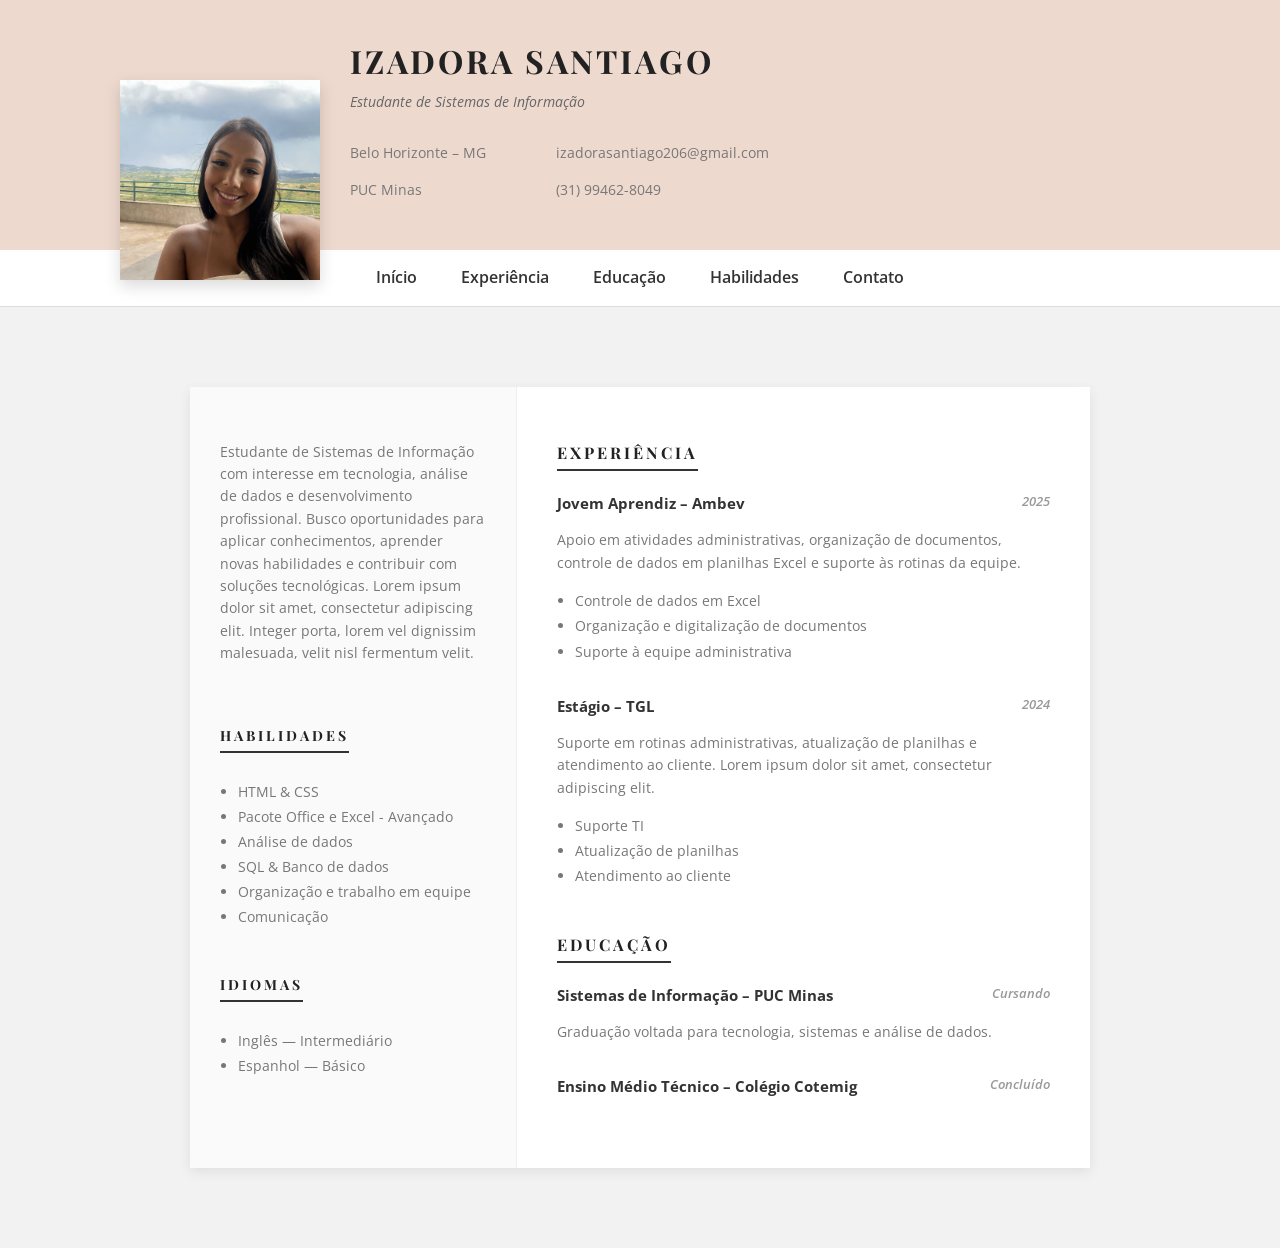
==== index.html @ 721e12c9 "Alterações do site - matrícula: 917459" ====
<!DOCTYPE html>
<html lang="pt-br">

<head>

    <meta charset="UTF-8">
    <meta name="viewport" content="width=device-width, initial-scale=1.0">

    <title>Currículo - Izadora Santiago</title>

    <link rel="stylesheet" href="style.css">

    <link
        href="https://fonts.googleapis.com/css2?family=Playfair+Display:wght@500;700&family=Open+Sans:wght@300;400;600&display=swap"
        rel="stylesheet">

</head>

<body>
    <div class="topo">
        <div class="topo-info">
            <h1>IZADORA SANTIAGO</h1>
            <p class="cargo">Estudante de Sistemas de Informação</p>
            <div class="contatos">

                <div>
                    <p>Belo Horizonte – MG</p>
                    <p>PUC Minas</p>
                </div>

                <div>
                    <p>izadorasantiago206@gmail.com</p>
                    <p>(31) 99462-8049</p>
                </div>

            </div>

        </div>

    </div>

    <nav class="menu">

        <a href="#">Início</a>
        <a href="#">Experiência</a>
        <a href="#">Educação</a>
        <a href="#">Habilidades</a>
        <a href="#">Contato</a>

    </nav>

    <img src="FotoCurriculo.jpeg" class="foto">

    <div class="container">

        <aside>

            <p class="descricao">

                Estudante de Sistemas de Informação com interesse em tecnologia,
                análise de dados e desenvolvimento profissional. Busco oportunidades
                para aplicar conhecimentos, aprender novas habilidades e contribuir
                com soluções tecnológicas.

                Lorem ipsum dolor sit amet, consectetur adipiscing elit. Integer
                porta, lorem vel dignissim malesuada, velit nisl fermentum velit.

            </p>

            <h2>HABILIDADES</h2>

            <ul>

                <li>HTML & CSS</li>
                <li>Pacote Office e Excel - Avançado</li>
                <li>Análise de dados</li>
                <li>SQL & Banco de dados</li>
                <li>Organização e trabalho em equipe</li>
                <li>Comunicação</li>

            </ul>

            <h2>IDIOMAS</h2>

            <ul>

                <li>Inglês — Intermediário</li>
                <li>Espanhol — Básico</li>

            </ul>

        </aside>

        <main>

            <section>

                <h2>EXPERIÊNCIA</h2>

                <div class="job">

                    <div class="job-titulo">

                        <strong>Jovem Aprendiz – Ambev</strong>
                        <span class="data">2025</span>

                    </div>

                    <p>

                        Apoio em atividades administrativas, organização de documentos,
                        controle de dados em planilhas Excel e suporte às rotinas da equipe.

                    </p>

                    <ul>

                        <li>Controle de dados em Excel</li>
                        <li>Organização e digitalização de documentos</li>
                        <li>Suporte à equipe administrativa</li>

                    </ul>

                </div>

                <div class="job">

                    <div class="job-titulo">

                        <strong>Estágio – TGL</strong>
                        <span class="data">2024</span>

                    </div>

                    <p>

                        Suporte em rotinas administrativas, atualização de planilhas e
                        atendimento ao cliente.

                        Lorem ipsum dolor sit amet, consectetur adipiscing elit.

                    </p>

                    <ul>

                        <li>Suporte TI</li>
                        <li>Atualização de planilhas</li>
                        <li>Atendimento ao cliente</li>

                    </ul>

                </div>

            </section>

            <section>

                <h2>EDUCAÇÃO</h2>

                <div class="job">

                    <div class="job-titulo">

                        <strong>Sistemas de Informação – PUC Minas</strong>
                        <span class="data">Cursando</span>

                    </div>

                    <p>

                        Graduação voltada para tecnologia, sistemas e análise de dados.

                    </p>

                </div>

                <div class="job">

                    <div class="job-titulo">

                        <strong>Ensino Médio Técnico – Colégio Cotemig</strong>
                        <span class="data">Concluído</span>

                    </div>

                </div>

            </section>

        </main>

    </div>

</body>

</html>
---- style.css ----
body{
margin:0;
font-family:'Open Sans', sans-serif;
background:#f2f2f2;
color:#555;
line-height:1.6;
}

.topo{
background:#EED9CE;
height:250px;
display:flex;
align-items:center;
padding-left:350px;
}

.topo-info h1{
font-family:'Playfair Display', serif;
letter-spacing:3px;
font-size:32px;
margin:0;
color:#222;
}

.menu{
    background:#ffffff;
    text-align:center;
    padding:15px;
    border-bottom:1px solid #ddd;
}

.menu a{
    text-decoration:none;
    color:#333;
    margin:0 20px;
    font-weight:600;
}

.menu a:hover{
    color:#e8bfbf;
    transition: 0.20s;
}
.cargo{
margin-top:5px;
font-style:italic;
color:#666;
}

.contatos{
display:flex;
gap:70px;
margin-top:15px;
font-size:14px;
color:#666;
}

.foto{
width:200px;
height:200px;
object-fit:cover;

position:absolute;
top:80px;
left:120px;

box-shadow:0 6px 15px rgba(0,0,0,0.15);
}

.container{
width:900px;
margin:80px auto;
background:white;
display:flex;
box-shadow:0 4px 12px rgba(0,0,0,0.08);
}


aside{
width:35%;
padding:40px 30px;
background:#fafafa;
border-right:1px solid #eee;
}


.descricao{
font-size:14px;
color:#777;
margin-bottom:30px;
}


aside h2{
font-family:'Playfair Display', serif;
font-size:14px;
letter-spacing:3px;
color:#222;
border-bottom:2px solid #333;
display:inline-block;
padding-bottom:4px;
margin-top:30px;
}


ul{
padding-left:18px;
font-size:14px;
color:#777;
line-height:1.8;
}

main{
width:65%;
padding:40px;
}


main h2{
font-family:'Playfair Display', serif;
font-size:16px;
letter-spacing:3px;
color:#222;
border-bottom:2px solid #333;
display:inline-block;
padding-bottom:4px;
margin-bottom:20px;
}


.job{
margin-bottom:30px;
}


.job-titulo{
display:flex;
justify-content:space-between;
font-size:15px;
font-weight:600;
color:#333;
margin-bottom:5px;
}

.data{
color:#999;
font-style:italic;
font-size:13px;
}


p{
font-size:14px;
color:#777;
}

@media (max-width:900px){

.container{
flex-direction:column;
width:95%;
}

aside, main{
width:100%;
}

.foto{
position:relative;
top:0;
left:0;
margin:auto;
display:block;
margin-top:-90px;
}

.topo{
padding-left:20px;
}

}
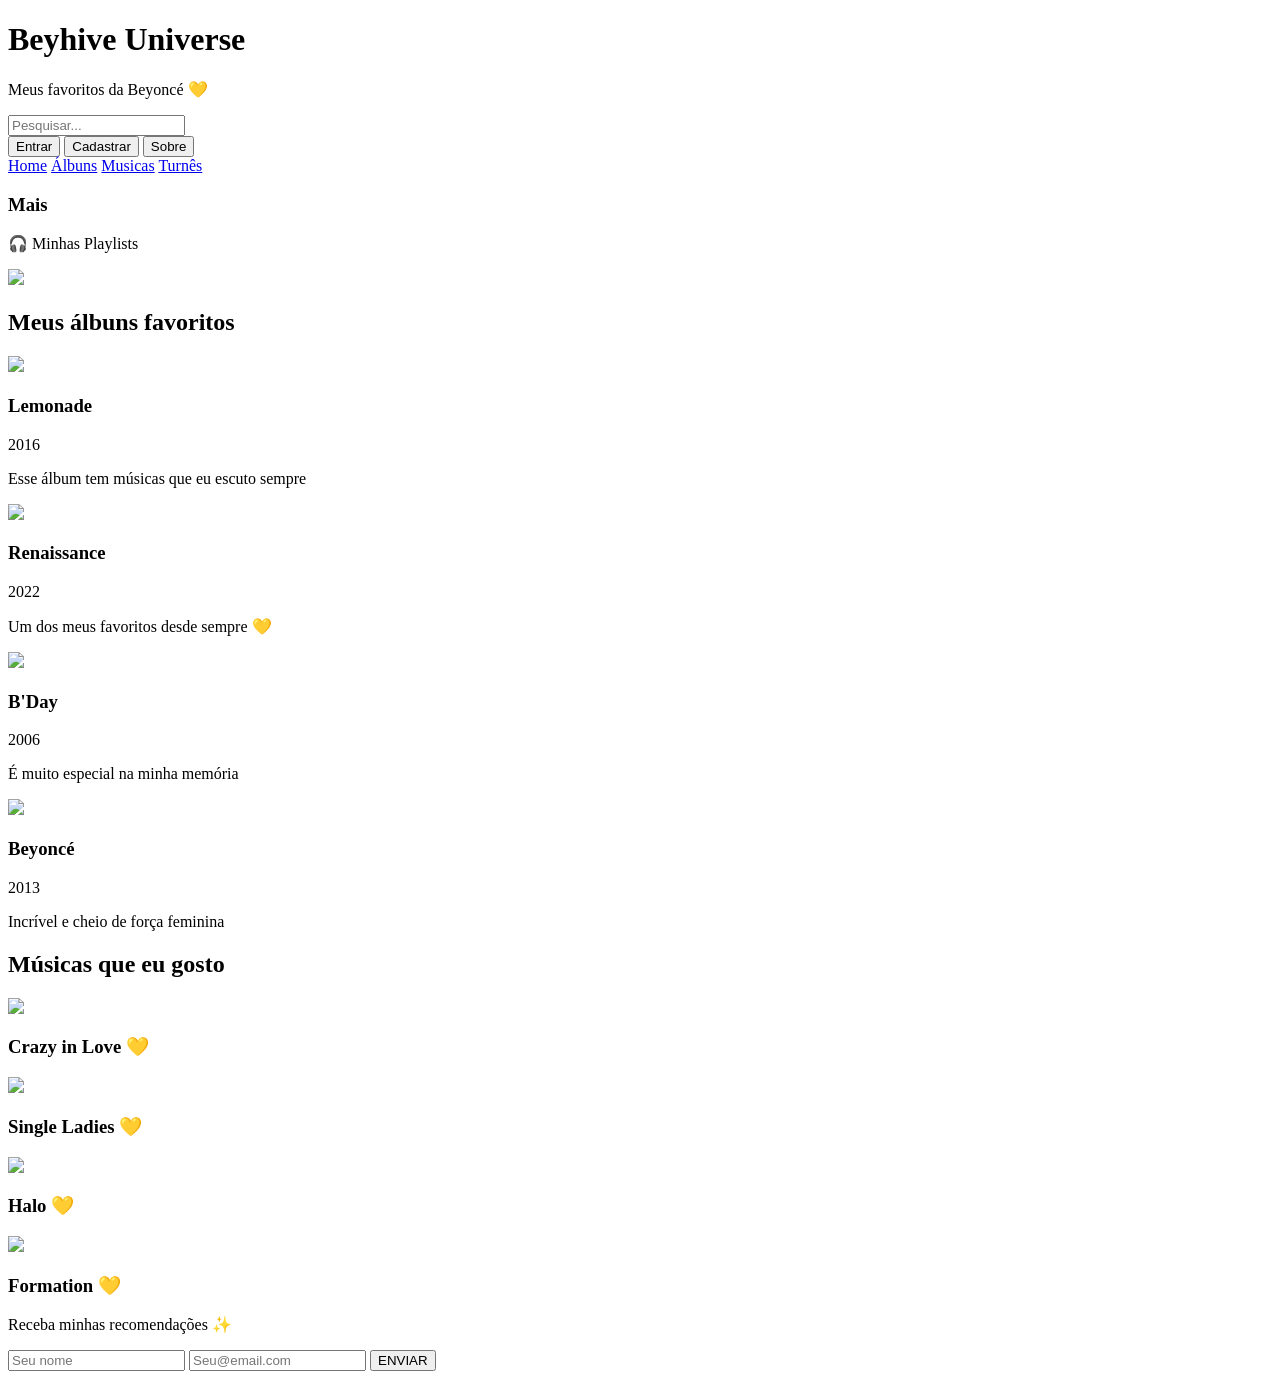
==== commit ed37b71a: "organizando estrutura do projeto (html, css e images)" ====
--- a/index.html
+++ b/index.html
@@ -1,196 +1,125 @@
 <!DOCTYPE html>
 <html lang="pt-br">
+<head>
+    <meta charset="UTF-8">
+    <title>Beyhive Universe</title>
+    <link rel="stylesheet" href="css/style.css">
+</head>
+<body>
 
-<head>
+<header class="topo">
+    <div>
+        <h1>Beyhive Universe</h1>
+        <p class="subtitulo">Meus favoritos da Beyoncé 💛</p>
+    </div>
 
-    <meta charset="UTF-8">
-    <meta name="viewport" content="width=device-width, initial-scale=1.0">
+    <input type="text" placeholder="Pesquisar..." class="pesquisa">
 
-    <title>Currículo - Izadora Santiago</title>
+    <div class="botoes">
+        <button>Entrar</button>
+        <button>Cadastrar</button>
+        <button>Sobre</button>
+    </div>
+</header>
 
-    <link rel="stylesheet" href="style.css">
+<div class="container">
 
-    <link
-        href="https://fonts.googleapis.com/css2?family=Playfair+Display:wght@500;700&family=Open+Sans:wght@300;400;600&display=swap"
-        rel="stylesheet">
+    <!-- MENU -->
+    <nav class="sidebar">
+        <a href="#"> Home</a>
+        <a href="#"> Álbuns</a>
+        <a href="#"> Musicas</a>
+        <a href="#"> Turnês</a>
 
-</head>
+        <h3>Mais</h3>
+        <p>🎧 Minhas Playlists</p>
+    </nav>
 
-<body>
-    <div class="topo">
-        <div class="topo-info">
-            <h1>IZADORA SANTIAGO</h1>
-            <p class="cargo">Estudante de Sistemas de Informação</p>
-            <div class="contatos">
+    <main>
 
-                <div>
-                    <p>Belo Horizonte – MG</p>
-                    <p>PUC Minas</p>
-                </div>
+        
+        <section class="banner">
+            <img src="https://picsum.photos/id/1011/900/250">
+        </section>
 
-                <div>
-                    <p>izadorasantiago206@gmail.com</p>
-                    <p>(31) 99462-8049</p>
-                </div>
+        
+        <section>
+            <h2>Meus álbuns favoritos</h2>
+
+            <div class="cards">
+
+                <article class="card">
+                    <img src="https://picsum.photos/id/100/200">
+                    <h3>Lemonade</h3>
+                    <p>2016</p>
+                    <p>Esse álbum tem músicas que eu escuto sempre</p>
+                </article>
+
+                <article class="card">
+                    <img src="https://picsum.photos/id/101/200">
+                    <h3>Renaissance</h3>
+                    <p>2022</p>
+                    <p>Um dos meus favoritos desde sempre 💛</p>
+                </article>
+
+                <article class="card">
+                    <img src="https://picsum.photos/id/102/200">
+                    <h3>B'Day</h3>
+                    <p>2006</p>
+                    <p>É muito especial na minha memória</p>
+                </article>
+
+                <article class="card">
+                    <img src="https://picsum.photos/id/103/200">
+                    <h3>Beyoncé</h3>
+                    <p>2013</p>
+                    <p>Incrível e cheio de força feminina</p>
+                </article>
 
             </div>
+        </section>
 
-        </div>
+        
+        <section>
+            <h2>Músicas que eu gosto</h2>
 
-    </div>
+            <div class="cards">
 
-    <nav class="menu">
+                <article class="card">
+                    <img src="https://picsum.photos/id/104/200">
+                    <h3>Crazy in Love 💛</h3>
+                </article>
 
-        <a href="#">Início</a>
-        <a href="#">Experiência</a>
-        <a href="#">Educação</a>
-        <a href="#">Habilidades</a>
-        <a href="#">Contato</a>
+                <article class="card">
+                    <img src="https://picsum.photos/id/105/200">
+                    <h3>Single Ladies 💛</h3>
+                </article>
 
-    </nav>
+                <article class="card">
+                    <img src="https://picsum.photos/id/106/200">
+                    <h3>Halo 💛</h3>
+                </article>
 
-    <img src="FotoCurriculo.jpeg" class="foto">
+                <article class="card">
+                    <img src="https://picsum.photos/id/107/200">
+                    <h3>Formation 💛</h3>
+                </article>
 
-    <div class="container">
+            </div>
+        </section>
 
-        <aside>
+    </main>
+</div>
 
-            <p class="descricao">
+<footer class="footer">
+    <p>Receba minhas recomendações ✨</p>
 
-                Estudante de Sistemas de Informação com interesse em tecnologia,
-                análise de dados e desenvolvimento profissional. Busco oportunidades
-                para aplicar conhecimentos, aprender novas habilidades e contribuir
-                com soluções tecnológicas.
-
-                Lorem ipsum dolor sit amet, consectetur adipiscing elit. Integer
-                porta, lorem vel dignissim malesuada, velit nisl fermentum velit.
-
-            </p>
-
-            <h2>HABILIDADES</h2>
-
-            <ul>
-
-                <li>HTML & CSS</li>
-                <li>Pacote Office e Excel - Avançado</li>
-                <li>Análise de dados</li>
-                <li>SQL & Banco de dados</li>
-                <li>Organização e trabalho em equipe</li>
-                <li>Comunicação</li>
-
-            </ul>
-
-            <h2>IDIOMAS</h2>
-
-            <ul>
-
-                <li>Inglês — Intermediário</li>
-                <li>Espanhol — Básico</li>
-
-            </ul>
-
-        </aside>
-
-        <main>
-
-            <section>
-
-                <h2>EXPERIÊNCIA</h2>
-
-                <div class="job">
-
-                    <div class="job-titulo">
-
-                        <strong>Jovem Aprendiz – Ambev</strong>
-                        <span class="data">2025</span>
-
-                    </div>
-
-                    <p>
-
-                        Apoio em atividades administrativas, organização de documentos,
-                        controle de dados em planilhas Excel e suporte às rotinas da equipe.
-
-                    </p>
-
-                    <ul>
-
-                        <li>Controle de dados em Excel</li>
-                        <li>Organização e digitalização de documentos</li>
-                        <li>Suporte à equipe administrativa</li>
-
-                    </ul>
-
-                </div>
-
-                <div class="job">
-
-                    <div class="job-titulo">
-
-                        <strong>Estágio – TGL</strong>
-                        <span class="data">2024</span>
-
-                    </div>
-
-                    <p>
-
-                        Suporte em rotinas administrativas, atualização de planilhas e
-                        atendimento ao cliente.
-
-                        Lorem ipsum dolor sit amet, consectetur adipiscing elit.
-
-                    </p>
-
-                    <ul>
-
-                        <li>Suporte TI</li>
-                        <li>Atualização de planilhas</li>
-                        <li>Atendimento ao cliente</li>
-
-                    </ul>
-
-                </div>
-
-            </section>
-
-            <section>
-
-                <h2>EDUCAÇÃO</h2>
-
-                <div class="job">
-
-                    <div class="job-titulo">
-
-                        <strong>Sistemas de Informação – PUC Minas</strong>
-                        <span class="data">Cursando</span>
-
-                    </div>
-
-                    <p>
-
-                        Graduação voltada para tecnologia, sistemas e análise de dados.
-
-                    </p>
-
-                </div>
-
-                <div class="job">
-
-                    <div class="job-titulo">
-
-                        <strong>Ensino Médio Técnico – Colégio Cotemig</strong>
-                        <span class="data">Concluído</span>
-
-                    </div>
-
-                </div>
-
-            </section>
-
-        </main>
-
-    </div>
+    <form>
+        <input type="text" placeholder="Seu nome">
+        <input type="email" placeholder="Seu@email.com">
+        <button>ENVIAR</button>
+    </form>
+</footer>
 
 </body>
-
 </html>
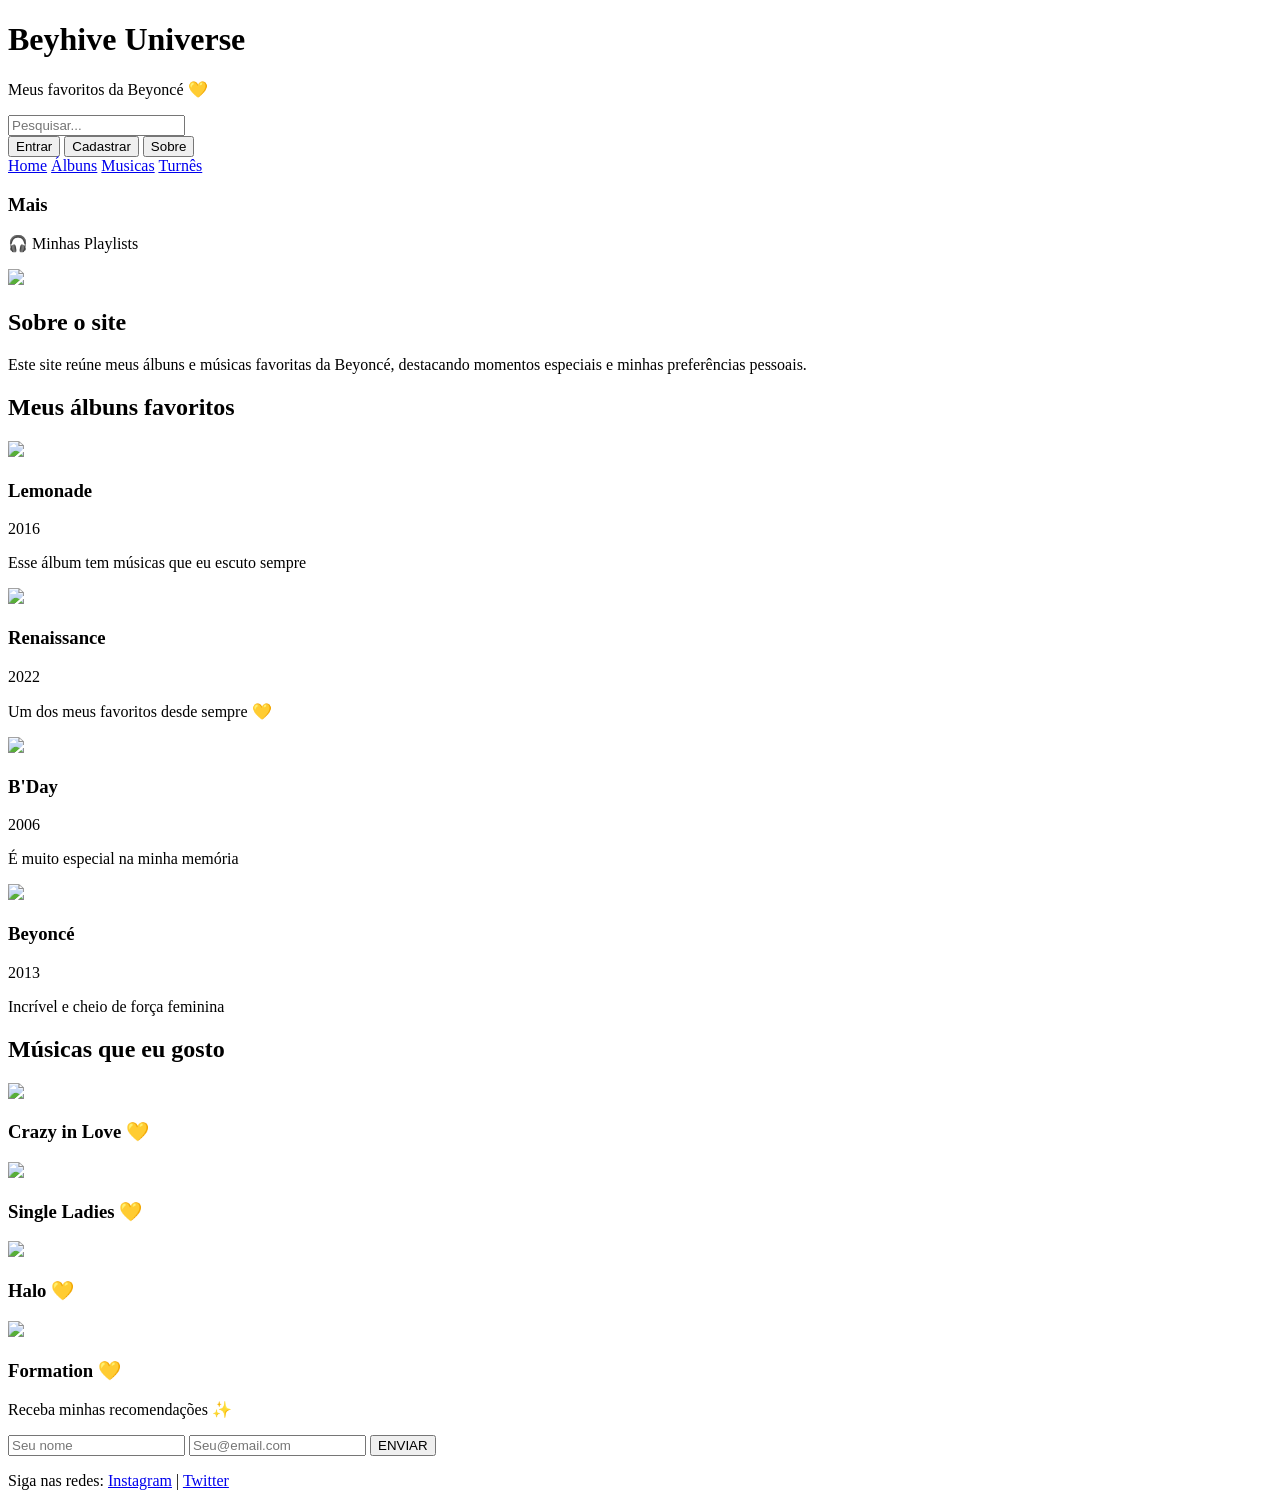
==== commit b7a9eb9a: "corrige caminho das imagens no README" ====
--- a/index.html
+++ b/index.html
@@ -41,6 +41,13 @@
         <section class="banner">
             <img src="https://picsum.photos/id/1011/900/250">
         </section>
+        <section class="intro">
+    <h2>Sobre o site</h2>
+    <p>
+        Este site reúne meus álbuns e músicas favoritas da Beyoncé,
+        destacando momentos especiais e minhas preferências pessoais.
+    </p>
+</section>
 
         
         <section>
@@ -119,6 +126,12 @@
         <input type="email" placeholder="Seu@email.com">
         <button>ENVIAR</button>
     </form>
+
+    <p>
+    Siga nas redes:
+    <a href="#">Instagram</a> |
+    <a href="#">Twitter</a>
+</p>
 </footer>
 
 </body>
